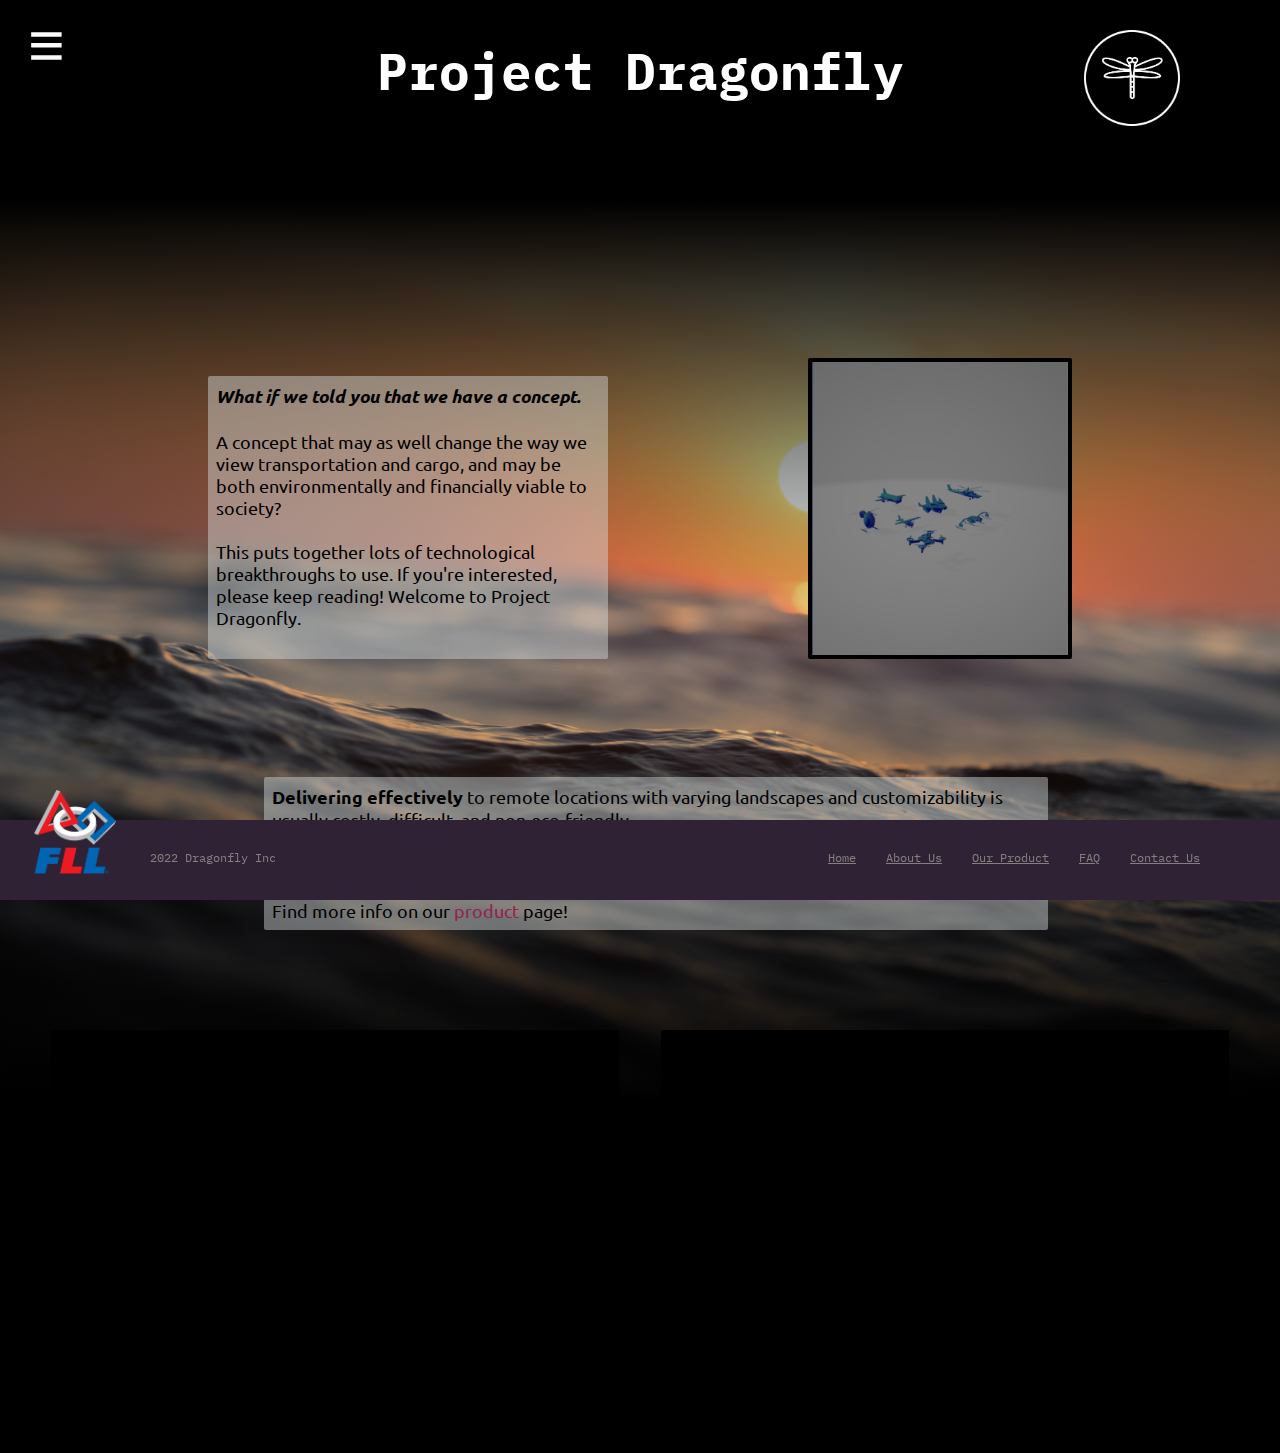
==== index.html @ 392711b2 "Add files via upload" ====
<html>
    <head>
        <title>Project Dragonfly</title>
        <meta charset="utf-8">
        <meta lang="en-us">

        <!-- favicon -->
        <link rel="icon" href="images/icon.png">

        <!-- css -->
        <link rel="stylesheet" href="css/main/main.css">
        <link rel="stylesheet" href="css/index.css">

        <!-- js -->
        <script src="js/menu.js"></script>
        <script src="js/loop.js"></script>
    </head>
    <body style="background-color: #000000; overflow-x: hidden;">
        
        <!-- main parts of the page/information -->
        <header style="left: 0px;">
            <h1>Project Dragonfly</h1>
            <img src="images/logo.png" id="logo">

            <!-- background -->
            <img id="background-image" src="images/index/image1.jpg">
            <div id="background-gradient"></div>
        </header>
        
        <!-- information -->
        <div style="display: flex; flex-direction: ltr; justify-content: space-evenly; flex-wrap: nowrap;">
            <p id="text1">
                <b><i>What if we told you that we have a concept.</i></b> <br><br>
                
                A concept that may as well change the way we view transportation and cargo, 
                and may be both environmentally and financially viable to society? <br><br>

                This puts together lots of technological breakthroughs to use. 
                If you're interested, please keep reading!
                Welcome to Project Dragonfly. <br><br>
            </p>
            <img id="image1" src="images/index/image2.png">
        </div>
        <!-- second body of text -->
        <p id="text2">
            <b>Delivering effectively</b> to remote locations with varying 
            landscapes and customizability is usually costly, difficult, and non-eco-friendly. <br><br>

            <i><b>We have the solution.</b></i> <br><br>

            Find more info on our <a href="product.html" id="product-link">product</a> page!
        </p>
        <!-- container to hold both videos -->
        <div id="video-container">
            <!-- first video -->
            <iframe src="https://www.youtube.com/embed/opI4FMytv74" 
                frameborder="0" allowfullscreen="true"
                class="video">
            </iframe>
            <!-- second video -->
            <iframe src="https://www.youtube.com/embed/opI4FMytv74" 
                frameborder="0" allowfullscreen="true"
                class="video">
            </iframe>
        </div>

        <!-- footer (if not already clear) -->
        <footer id="footer">
            <!-- FLL logo, if clicked, send to FLL home page -->
            <a href="https://www.firstlegoleague.org/">
                <img id="fll-logo" src="images/fll.png" alt="FLL Logo">
            </a>
            <!-- copyright and company name -->
            <p id="footer-copyright">2022 Dragonfly Inc</p>
            <!-- links to pages -->
            <a href="index.html" class="footer-link" style="margin-left: auto;">Home</a>
            <a href="about.html" class="footer-link">About Us</a>
            <a href="product.html" class="footer-link">Our Product</a>
            <a href="faq.html" class="footer-link">FAQ</a>
            <a href="contact.html" class="footer-link">Contact Us</a>
        </footer>

        <!-- navigation bar -->

        <!-- white slightly transparent wall that appears when hamburger is pressed -->
        <div id="menu-background"></div>
        <!-- hamburger menu -->
        <button id="hamburger-menu" onclick="menuPressed();">
            <img src="images/menu.svg" id="hamburger-menu-image">
        </button>
        <div id="navbar">
            <!-- x menu -->
            <button id="x-menu" onclick="menuPressed();">
                <img src="images/x-menu.png" id="x-menu-image">
            </button>
            
            <!-- contains and holds all of the navigation bar items -->
            <div id="navbar-item-container">
                <!-- redirect to index -->
                <a href="index.html" class="navbar-item"><b>Home</b></a>

                <!-- redirect to about -->
                <a href="about.html" class="navbar-item"><b>About Us</b></a>

                <!-- redirect to product -->
                <a href="product.html" class="navbar-item"><b>Our Product</b></a>

                <!-- redirect to faq -->
                <a href="faq.html" class="navbar-item"><b>FAQ</b></a>

                <!-- redirect to contact -->
                <a href="contact.html" class="navbar-item"><b>Contact Us</b></a>
            </div>
        </div>
    </body>
</html>
---- css/main/main.css ----
/* fonts */

/* Roboto - use for navbar button text */
@import url('https://fonts.googleapis.com/css2?family=Roboto:wght@300&display=swap');
/* IBM Plex Mono - use for titles and footer text */
@import url('https://fonts.googleapis.com/css2?family=IBM+Plex+Mono&display=swap');
/* Ubuntu - use for paragraphs */
@import url('https://fonts.googleapis.com/css2?family=Ubuntu&display=swap');

/* import other main css files */
@import "keyframes.css";
@import "navbar.css";
@import "footer.css";

/* 
color palette:
#757083
#2F2235
*/

#logo {
    position: absolute;
    top: 30px;
    left: calc(100vw - 100px - 7.5vw);
    width: 7.5vw;
    min-width: 80px;
    height: auto;
}

#background-image {
    position: absolute;
    top: 200px;
    left: 0px;
    width: 100vw;
    height: 100vh;
    object-fit: cover;
    -webkit-user-drag: none;
}
#background-gradient {
    position: absolute;
    top: 200px;
    left: 0px;
    width: 100vw;
    height: 100vh;
    background-image: -webkit-linear-gradient(rgba(0, 0, 0, 1), rgba(0, 0, 0, 0), rgba(0, 0, 0, 1));
}
#extender {
    position: absolute;
    top: opx;
    width: 1px;
    height: 0px;
}

/* the title heading */
h1 {
    position: relative;
    top: 30px;
    text-align: center;
    font-family: 'IBM Plex Mono';
    font-size: 4vw; /* width parameter */
    color: #ffffff;
}
/* mini heading */
h2 {
    position: relative;
    font-family: 'IBM Plex Mono';
    color: #ffffff;
    padding: 10px 10px 10px 10px;
}
/* regular text */
p {
    font-family: 'Ubuntu';
    font-size: 1.4vw; /* width parameter */
    color: #ffffff;
}
---- css/index.css ----
#image1 {
    position: relative;
    top: 250px;
    width: 20vw;
    min-width: 100px;
    height: auto;
    background-color: #000000;
    padding: 4px 4px 4px 4px;
    border-radius: 2px;
    margin-bottom: 100px;
    animation-name: item-intro;
    animation-duration: 1s;
}
#text1 {
    position: relative;
    top: 250px;
    width: 30vw;
    max-width: 400px;
    min-width: 300px;
    height: auto;
    background-color: rgba(215, 221, 221, 0.45);
    color: #000000;
    padding: 8px 8px 8px 8px;
    border-radius: 2px;
    margin-bottom: 100px;
    animation-name: item-intro;
    animation-duration: 1s;
}
#text2 {
    position: relative;
    top: 250px;
    left: 20vw;
    width: 60vw;
    margin-bottom: 100px;
    background-color: rgba(215, 221, 221, 0.45);
    color: #000000;
    padding: 8px 8px 8px 8px;
    border-radius: 2px;
    animation-name: item-intro;
    animation-duration: 1s;
}
/* holds both videos and manages them */
#video-container {
    position: relative;
    top: 250px;
    display: flex;
    flex-direction: ltr;
    flex-wrap: wrap;
    justify-content: space-evenly;
}
.video {
    position: relative;
    width: 560px;
    height: 315px;
    background-color: #000000;
    padding: 4px 4px 4px 4px;
    margin-bottom: 100px;
    animation-name: video-intro;
    animation-duration: 0.6s;
}
/* link to product page */
#product-link {
    color: #94224e;
    text-decoration: none;
}
#product-link:hover {
    color: #c01a5a;
    text-decoration: underline;
}

/* keyframes */
@keyframes item-intro {
    from {filter: blur(4px); opacity: 0;}
    to {filter: blur(0px); opacity: 1;}
}
@keyframes video-intro {
    from {top: 300px; opacity: 0;}
    to {top: 0px; opacity: 1;}
}
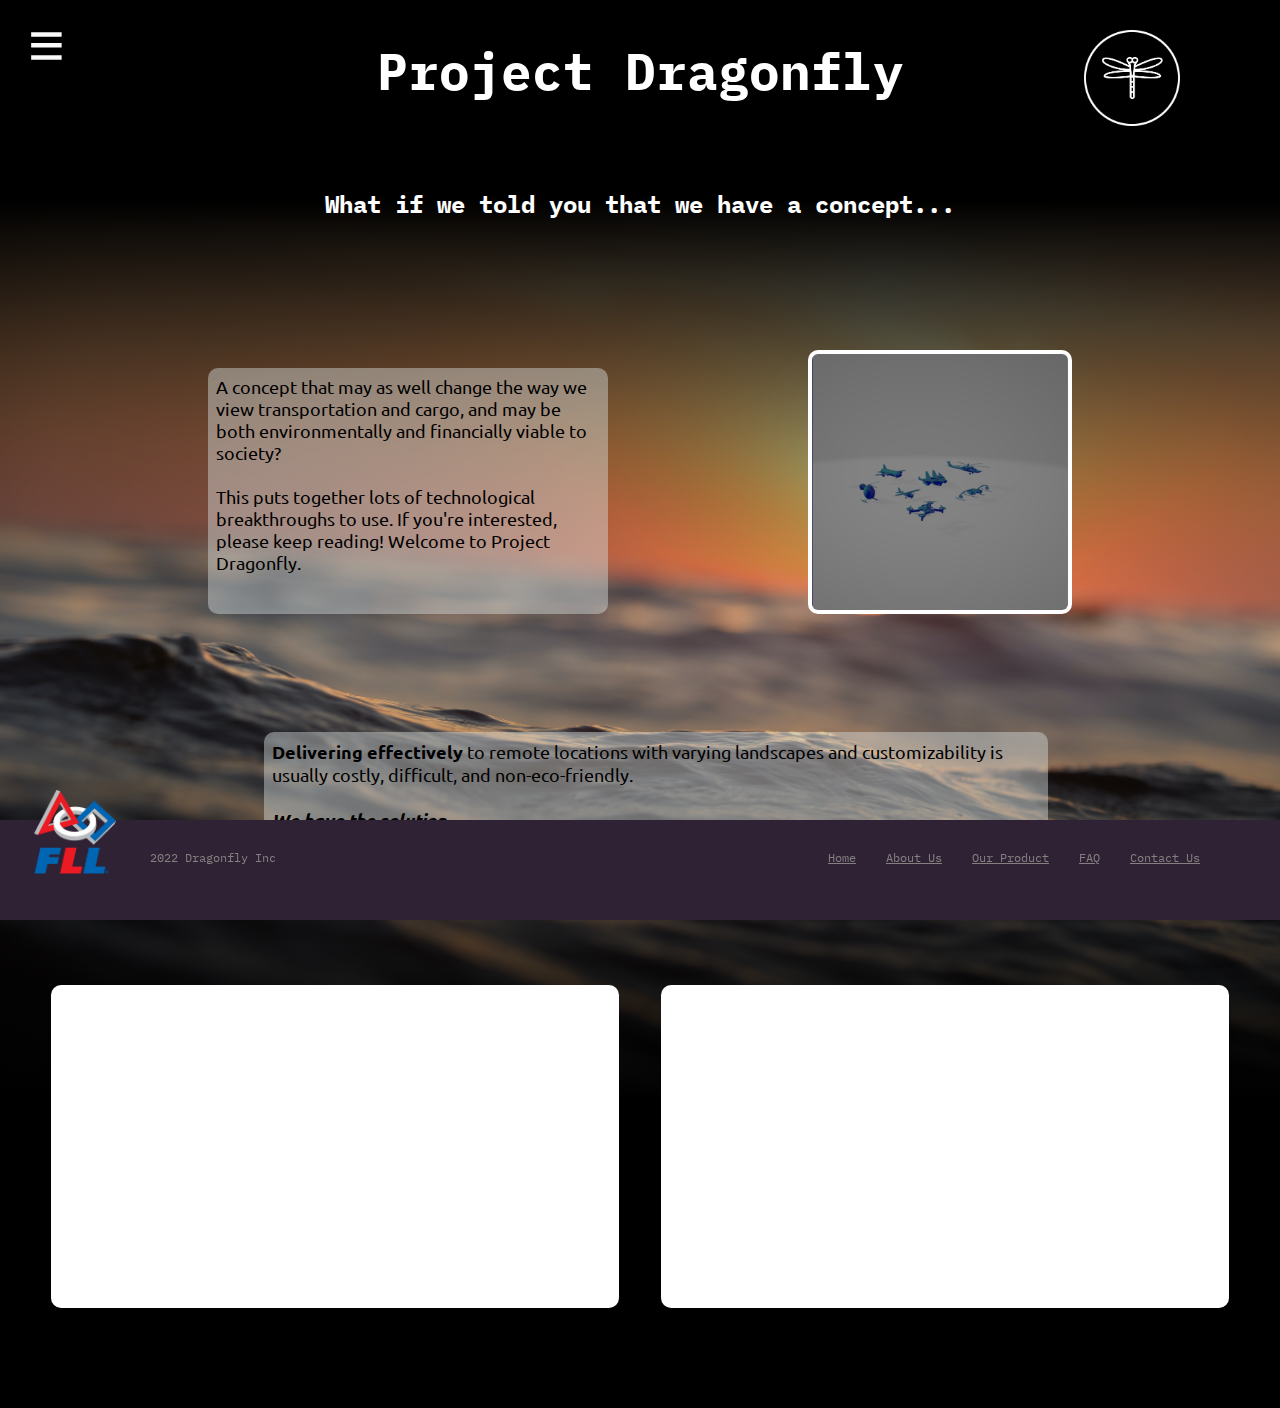
==== commit 971023c6: "Add files via upload" ====
--- a/index.html
+++ b/index.html
@@ -19,19 +19,21 @@
         
         <!-- main parts of the page/information -->
         <header style="left: 0px;">
-            <h1>Project Dragonfly</h1>
-            <img src="images/logo.png" id="logo">
-
             <!-- background -->
             <img id="background-image" src="images/index/image1.jpg">
             <div id="background-gradient"></div>
+            <div id="background-top"></div>
+
+            <h1>Project Dragonfly</h1>
+            <img src="images/logo.png" id="logo">
         </header>
         
         <!-- information -->
+        <div id="h2-wrapper">
+            <h2>What if we told you that we have a concept...</h2>
+        </div>
         <div style="display: flex; flex-direction: ltr; justify-content: space-evenly; flex-wrap: nowrap;">
             <p id="text1">
-                <b><i>What if we told you that we have a concept.</i></b> <br><br>
-                
                 A concept that may as well change the way we view transportation and cargo, 
                 and may be both environmentally and financially viable to society? <br><br>
 
--- a/css/main/main.css
+++ b/css/main/main.css
@@ -18,6 +18,26 @@
 #2F2235
 */
 
+/* desktop port */
+@media (orientation: landscape) {
+    /* regular text */
+    p {
+        font-family: 'Ubuntu';
+        font-size: 1.4vw; /* width parameter */
+        color: #ffffff;
+    }
+}
+
+/* mobile port */
+@media (orientation: portrait) {
+    /* regular text */
+    p {
+        font-family: 'Ubuntu';
+        font-size: 2vh; /* width parameter */
+        color: #ffffff;
+    }
+}
+
 #logo {
     position: absolute;
     top: 30px;
@@ -31,9 +51,11 @@
     position: absolute;
     top: 200px;
     left: 0px;
-    width: 100vw;
+    width: calc(100vw + 100px);
     height: 100vh;
     object-fit: cover;
+    animation-name: background-image-intro;
+    animation-duration: 1.5s;
     -webkit-user-drag: none;
 }
 #background-gradient {
@@ -43,6 +65,14 @@
     width: 100vw;
     height: 100vh;
     background-image: -webkit-linear-gradient(rgba(0, 0, 0, 1), rgba(0, 0, 0, 0), rgba(0, 0, 0, 1));
+}
+#background-top {
+    position: absolute;
+    top: 0px;
+    left: 0px;
+    width: 100vw;
+    height: 200px;
+    background-color: #000000;
 }
 #extender {
     position: absolute;
@@ -66,10 +96,4 @@
     font-family: 'IBM Plex Mono';
     color: #ffffff;
     padding: 10px 10px 10px 10px;
-}
-/* regular text */
-p {
-    font-family: 'Ubuntu';
-    font-size: 1.4vw; /* width parameter */
-    color: #ffffff;
 }--- a/css/index.css
+++ b/css/index.css
@@ -1,19 +1,19 @@
 #image1 {
     position: relative;
-    top: 250px;
+    top: 150px;
     width: 20vw;
     min-width: 100px;
     height: auto;
-    background-color: #000000;
+    background-color: #ffffff;
     padding: 4px 4px 4px 4px;
-    border-radius: 2px;
+    border-radius: 10px;
     margin-bottom: 100px;
     animation-name: item-intro;
     animation-duration: 1s;
 }
 #text1 {
     position: relative;
-    top: 250px;
+    top: 150px;
     width: 30vw;
     max-width: 400px;
     min-width: 300px;
@@ -21,28 +21,28 @@
     background-color: rgba(215, 221, 221, 0.45);
     color: #000000;
     padding: 8px 8px 8px 8px;
-    border-radius: 2px;
+    border-radius: 10px;
     margin-bottom: 100px;
     animation-name: item-intro;
     animation-duration: 1s;
 }
 #text2 {
     position: relative;
-    top: 250px;
+    top: 150px;
     left: 20vw;
     width: 60vw;
     margin-bottom: 100px;
     background-color: rgba(215, 221, 221, 0.45);
     color: #000000;
     padding: 8px 8px 8px 8px;
-    border-radius: 2px;
+    border-radius: 10px;
     animation-name: item-intro;
     animation-duration: 1s;
 }
 /* holds both videos and manages them */
 #video-container {
     position: relative;
-    top: 250px;
+    top: 150px;
     display: flex;
     flex-direction: ltr;
     flex-wrap: wrap;
@@ -52,8 +52,9 @@
     position: relative;
     width: 560px;
     height: 315px;
-    background-color: #000000;
+    background-color: #ffffff;
     padding: 4px 4px 4px 4px;
+    border-radius: 10px;
     margin-bottom: 100px;
     animation-name: video-intro;
     animation-duration: 0.6s;
@@ -68,6 +69,17 @@
     text-decoration: underline;
 }
 
+/* h2 wrapper */
+#h2-wrapper {
+    position: relative;
+    top: 50px;
+    display: flex;
+    flex-wrap: nowrap;
+    justify-content: center;
+    animation-name: h2-intro;
+    animation-duration: 1s;
+}
+
 /* keyframes */
 @keyframes item-intro {
     from {filter: blur(4px); opacity: 0;}
@@ -76,4 +88,10 @@
 @keyframes video-intro {
     from {top: 300px; opacity: 0;}
     to {top: 0px; opacity: 1;}
+}
+
+@keyframes h2-intro {
+    0% {top: 200px; opacity: 0;}
+    50% {opacity: 0;}
+    100% {top: 50px; opacity: 1;}
 }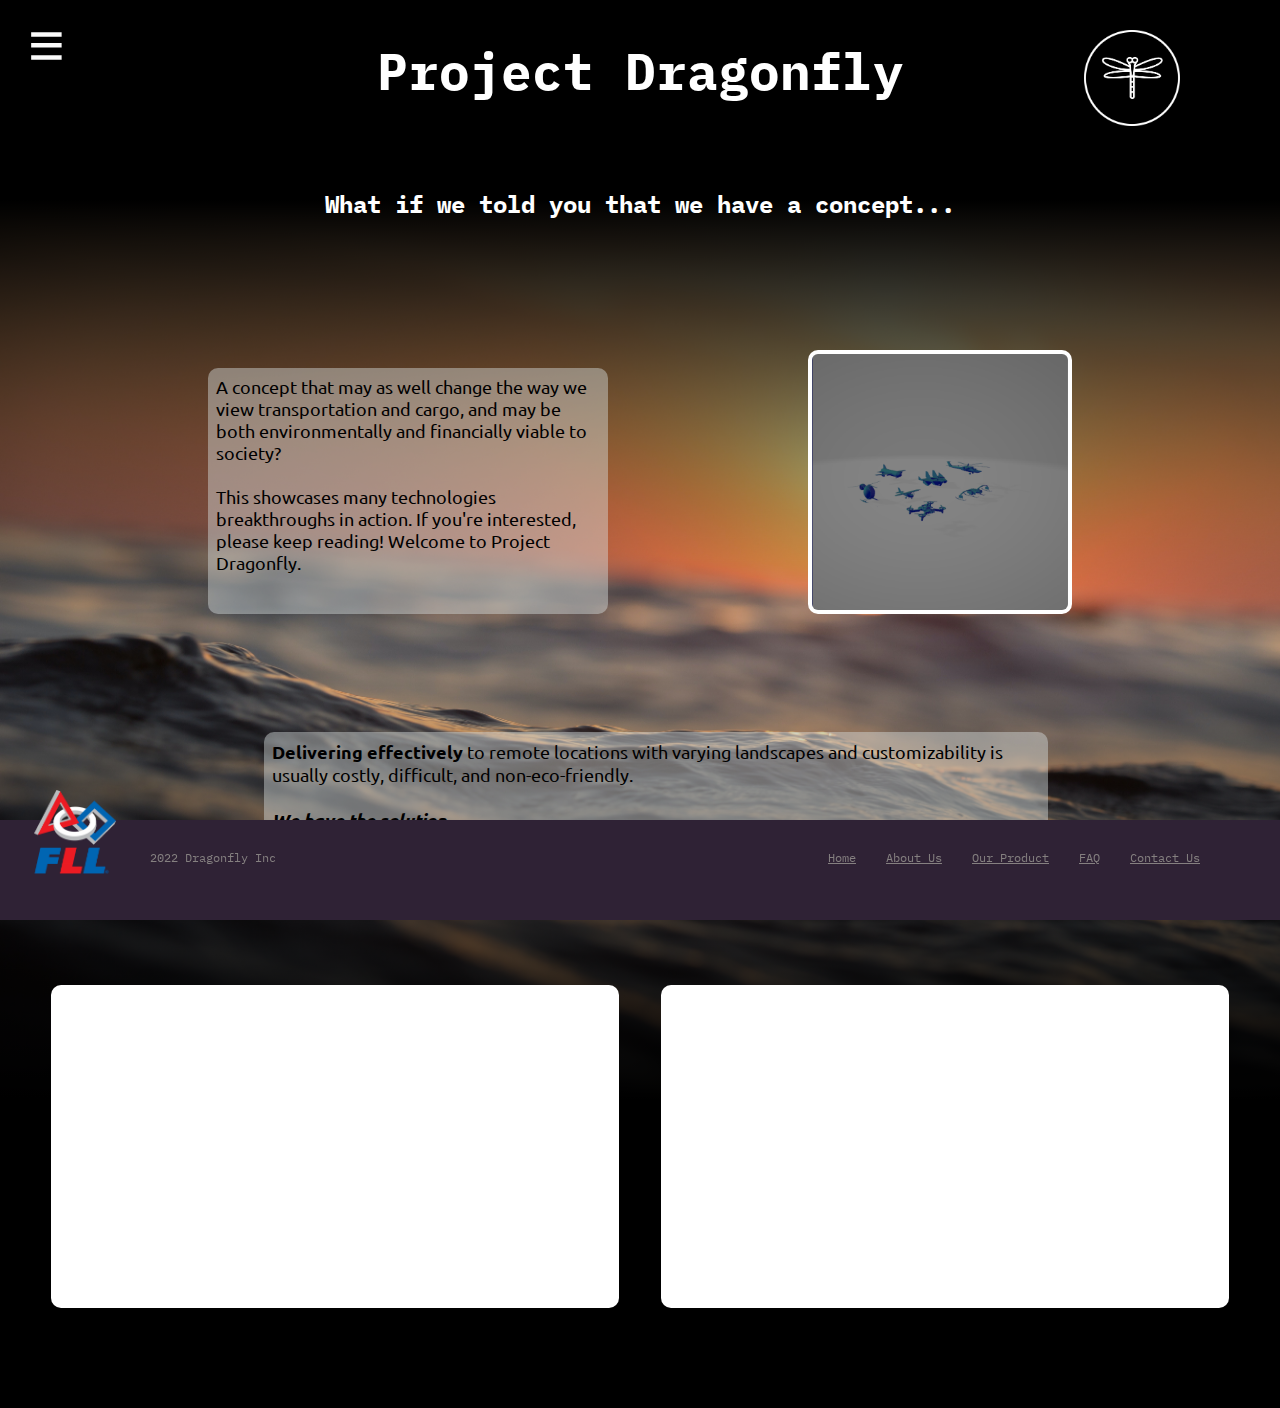
==== commit 4cfa9c62: "Add files via upload" ====
--- a/index.html
+++ b/index.html
@@ -32,12 +32,12 @@
         <div id="h2-wrapper">
             <h2>What if we told you that we have a concept...</h2>
         </div>
-        <div style="display: flex; flex-direction: ltr; justify-content: space-evenly; flex-wrap: nowrap;">
+        <div id="container1">
             <p id="text1">
                 A concept that may as well change the way we view transportation and cargo, 
                 and may be both environmentally and financially viable to society? <br><br>
 
-                This puts together lots of technological breakthroughs to use. 
+                This showcases many technologies breakthroughs in action. 
                 If you're interested, please keep reading!
                 Welcome to Project Dragonfly. <br><br>
             </p>
--- a/css/main/main.css
+++ b/css/main/main.css
@@ -26,6 +26,19 @@
         font-size: 1.4vw; /* width parameter */
         color: #ffffff;
     }
+
+    /* background image */
+    #background-image {
+        position: absolute;
+        top: 200px;
+        left: 0px;
+        width: calc(100vw + 100px);
+        height: 100vh;
+        object-fit: cover;
+        animation-name: background-image-intro;
+        animation-duration: 1.5s;
+        -webkit-user-drag: none;
+    }
 }
 
 /* mobile port */
@@ -35,6 +48,17 @@
         font-family: 'Ubuntu';
         font-size: 2vh; /* width parameter */
         color: #ffffff;
+    }
+
+    /* background image */
+    #background-image {
+        position: absolute;
+        top: 200px;
+        left: 0px;
+        width: calc(100vw);
+        height: 100vh;
+        object-fit: cover;
+        -webkit-user-drag: none;
     }
 }
 
@@ -47,17 +71,6 @@
     height: auto;
 }
 
-#background-image {
-    position: absolute;
-    top: 200px;
-    left: 0px;
-    width: calc(100vw + 100px);
-    height: 100vh;
-    object-fit: cover;
-    animation-name: background-image-intro;
-    animation-duration: 1.5s;
-    -webkit-user-drag: none;
-}
 #background-gradient {
     position: absolute;
     top: 200px;
--- a/css/index.css
+++ b/css/index.css
@@ -1,30 +1,80 @@
-#image1 {
-    position: relative;
-    top: 150px;
-    width: 20vw;
-    min-width: 100px;
-    height: auto;
-    background-color: #ffffff;
-    padding: 4px 4px 4px 4px;
-    border-radius: 10px;
-    margin-bottom: 100px;
-    animation-name: item-intro;
-    animation-duration: 1s;
+/* desktop port */
+@media (orientation: landscape) {
+    #container1 {
+        display: flex; 
+        flex-direction: ltr; 
+        justify-content: space-evenly; 
+        flex-wrap: nowrap;
+    }
+
+    #image1 {
+        position: relative;
+        top: 150px;
+        width: 20vw;
+        min-width: 100px;
+        height: auto;
+        background-color: #ffffff;
+        padding: 4px 4px 4px 4px;
+        border-radius: 10px;
+        margin-bottom: 100px;
+        animation-name: item-intro;
+        animation-duration: 1s;
+    }
+
+    #text1 {
+        position: relative;
+        top: 150px;
+        width: 30vw;
+        max-width: 400px;
+        min-width: 300px;
+        height: auto;
+        background-color: rgba(215, 221, 221, 0.45);
+        color: #000000;
+        padding: 8px 8px 8px 8px;
+        border-radius: 10px;
+        margin-bottom: 100px;
+        animation-name: item-intro;
+        animation-duration: 1s;
+    }
 }
-#text1 {
-    position: relative;
-    top: 150px;
-    width: 30vw;
-    max-width: 400px;
-    min-width: 300px;
-    height: auto;
-    background-color: rgba(215, 221, 221, 0.45);
-    color: #000000;
-    padding: 8px 8px 8px 8px;
-    border-radius: 10px;
-    margin-bottom: 100px;
-    animation-name: item-intro;
-    animation-duration: 1s;
+
+/* mobile port */
+@media (orientation: portrait) {
+    #container1 {
+        display: flex; 
+        flex-direction: column; 
+        justify-content: space-evenly; 
+        flex-wrap: nowrap;
+    }
+
+    #image1 {
+        position: relative;
+        top: 150px;
+        left: 30vw;
+        width: 40vw;
+        height: auto;
+        background-color: #ffffff;
+        padding: 4px 4px 4px 4px;
+        border-radius: 10px;
+        margin-bottom: 100px;
+        animation-name: item-intro;
+        animation-duration: 1s;
+    }
+
+    #text1 {
+        position: relative;
+        top: 150px;
+        left: 25vw;
+        width: 50vw;
+        height: auto;
+        background-color: rgba(215, 221, 221, 0.45);
+        color: #000000;
+        padding: 8px 8px 8px 8px;
+        border-radius: 10px;
+        margin-bottom: 100px;
+        animation-name: item-intro;
+        animation-duration: 1s;
+    }
 }
 #text2 {
     position: relative;
@@ -39,6 +89,7 @@
     animation-name: item-intro;
     animation-duration: 1s;
 }
+
 /* holds both videos and manages them */
 #video-container {
     position: relative;
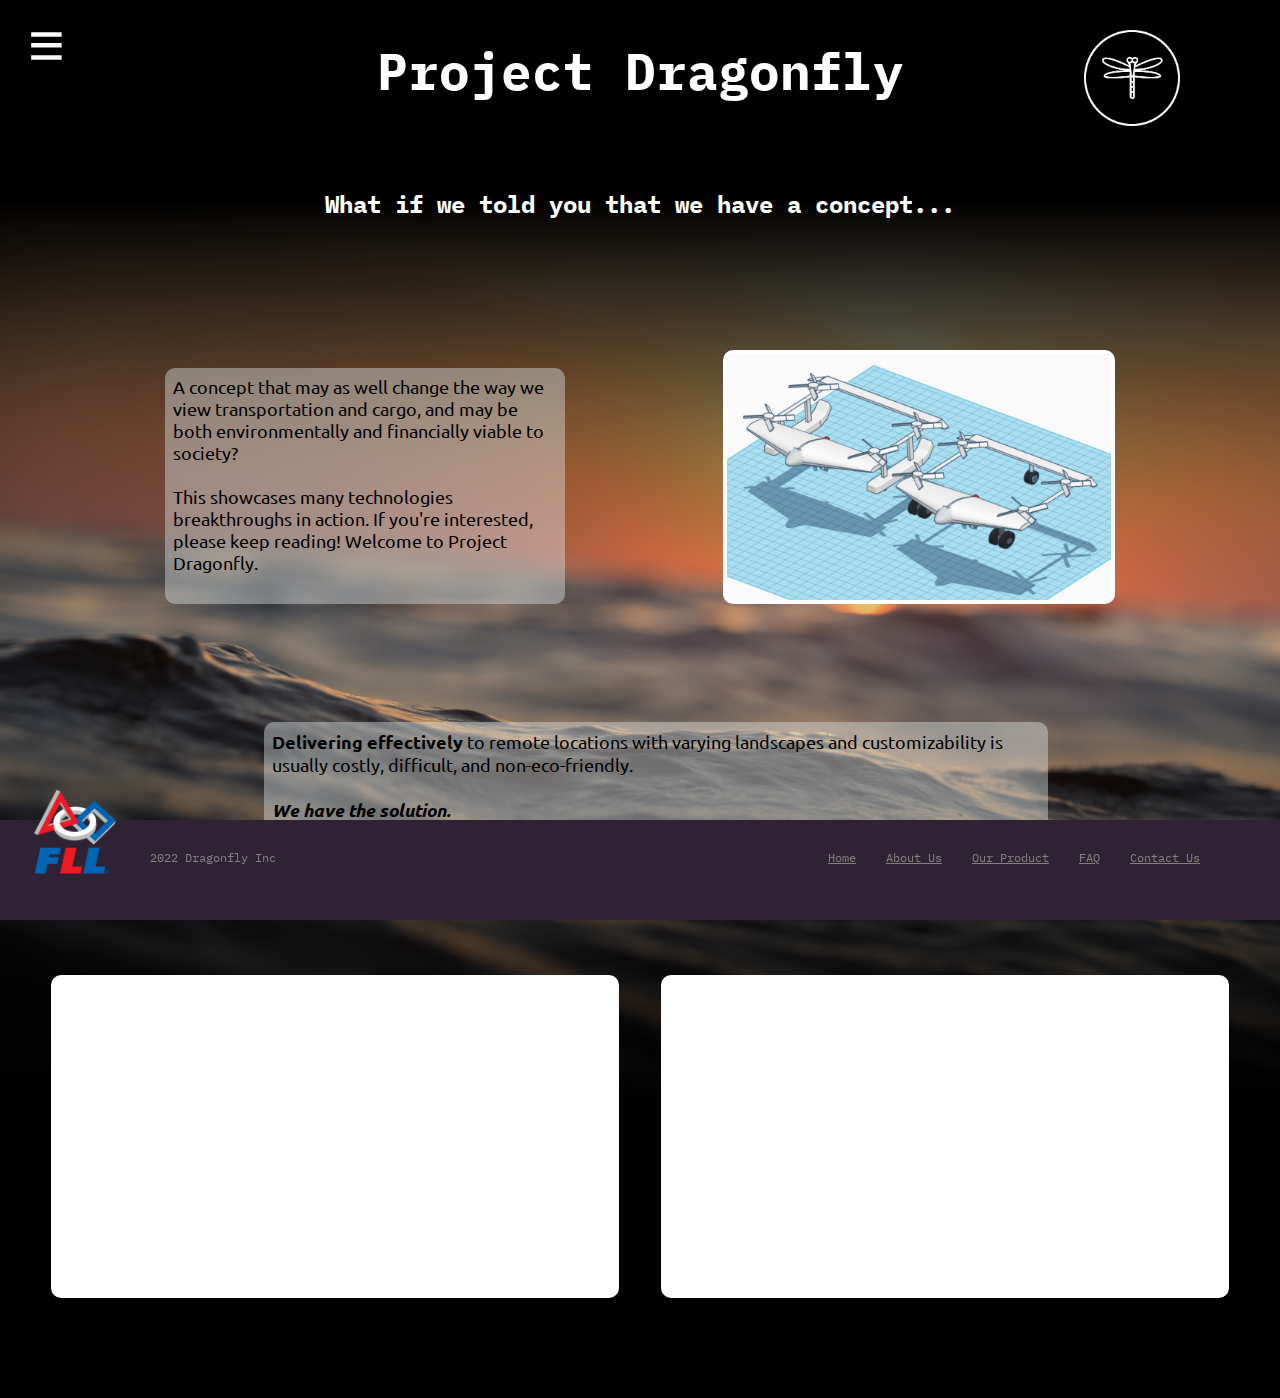
==== commit bb63189e: "Add files via upload" ====
--- a/index.html
+++ b/index.html
@@ -41,7 +41,7 @@
                 If you're interested, please keep reading!
                 Welcome to Project Dragonfly. <br><br>
             </p>
-            <img id="image1" src="images/index/image2.png">
+            <img id="image1" src="images/index/image2.jpg">
         </div>
         <!-- second body of text -->
         <p id="text2">
--- a/css/index.css
+++ b/css/index.css
@@ -10,7 +10,7 @@
     #image1 {
         position: relative;
         top: 150px;
-        width: 20vw;
+        width: 30vw;
         min-width: 100px;
         height: auto;
         background-color: #ffffff;
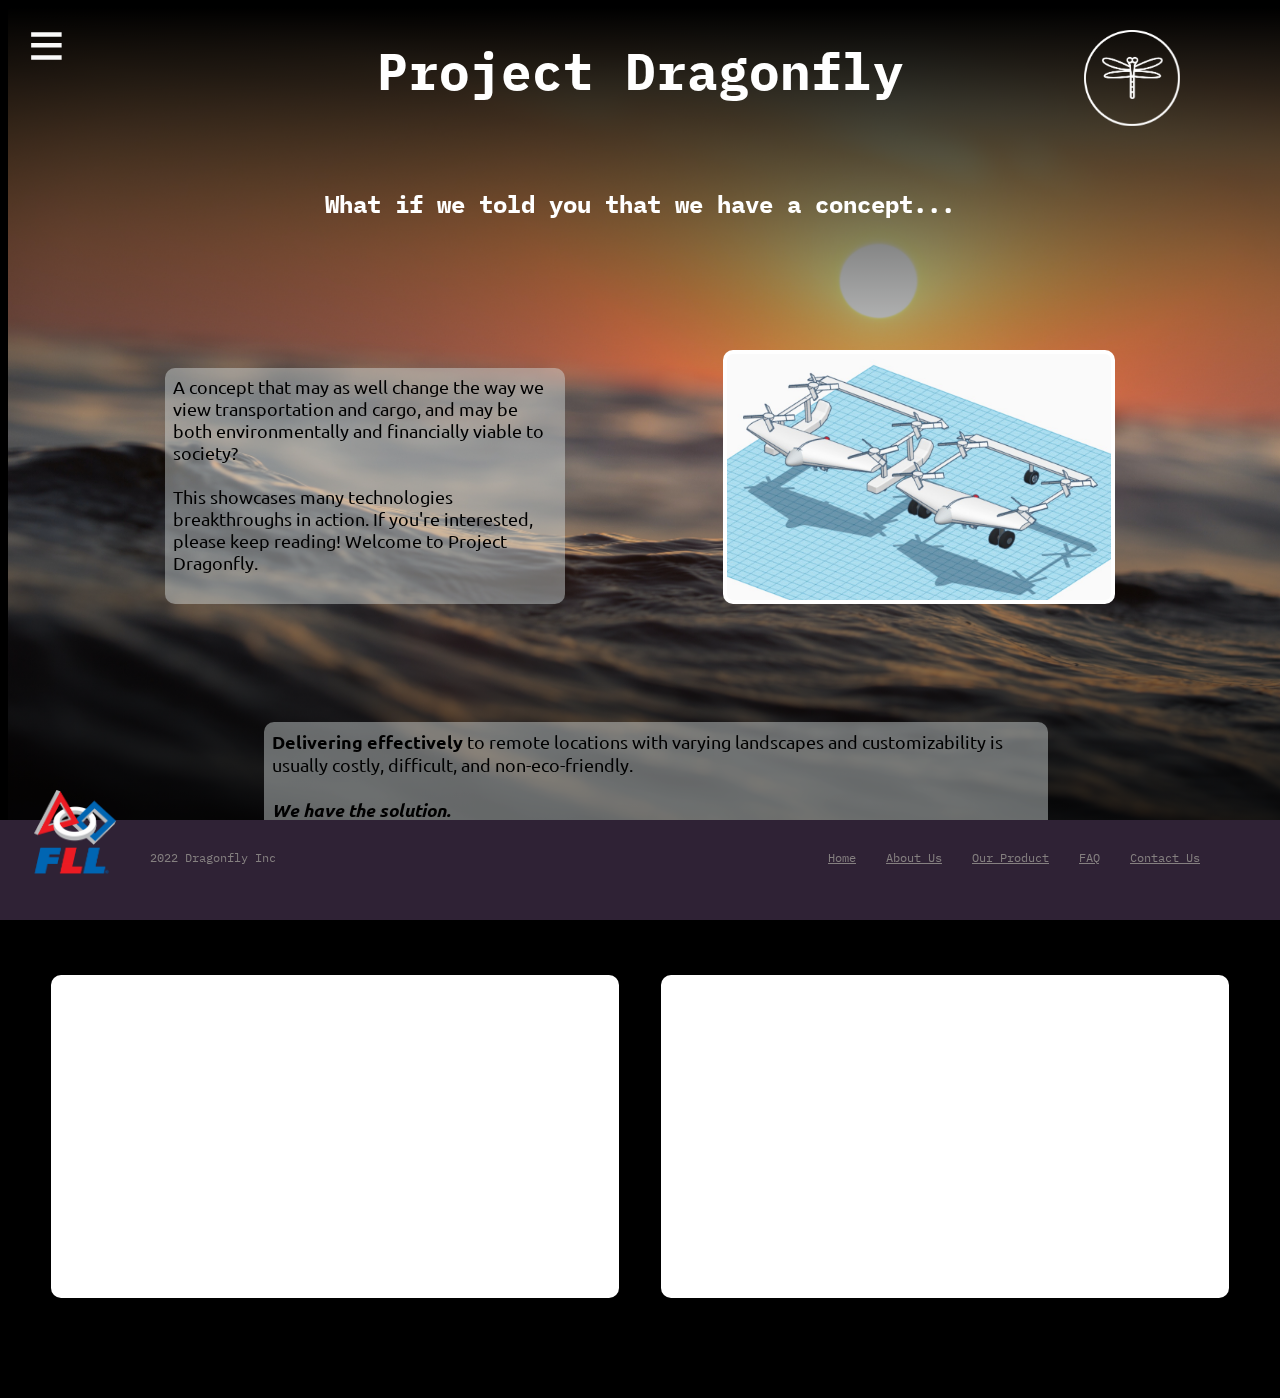
==== commit 42842efb: "Add files via upload" ====
--- a/index.html
+++ b/index.html
@@ -20,9 +20,11 @@
         <!-- main parts of the page/information -->
         <header style="left: 0px;">
             <!-- background -->
-            <img id="background-image" src="images/index/image1.jpg">
-            <div id="background-gradient"></div>
-            <div id="background-top"></div>
+            <div style="position: fixed;">
+                <img id="background-image" src="images/index/image1.jpg">
+                <div id="background-gradient"></div>
+                <div id="background-top"></div>
+            </div>
 
             <h1>Project Dragonfly</h1>
             <img src="images/logo.png" id="logo">
@@ -55,12 +57,12 @@
         <!-- container to hold both videos -->
         <div id="video-container">
             <!-- first video -->
-            <iframe src="https://www.youtube.com/embed/opI4FMytv74" 
+            <iframe src="https://www.youtube.com/embed/GaeKs_dgRX8" 
                 frameborder="0" allowfullscreen="true"
                 class="video">
             </iframe>
             <!-- second video -->
-            <iframe src="https://www.youtube.com/embed/opI4FMytv74" 
+            <iframe src="https://www.youtube.com/embed/jg7bODfh7Bo" 
                 frameborder="0" allowfullscreen="true"
                 class="video">
             </iframe>
--- a/css/main/main.css
+++ b/css/main/main.css
@@ -30,7 +30,7 @@
     /* background image */
     #background-image {
         position: absolute;
-        top: 200px;
+        top: 0px;
         left: 0px;
         width: calc(100vw + 100px);
         height: 100vh;
@@ -53,9 +53,9 @@
     /* background image */
     #background-image {
         position: absolute;
-        top: 200px;
+        top: 0px;
         left: 0px;
-        width: calc(100vw);
+        width: calc(100vw + 100px);
         height: 100vh;
         object-fit: cover;
         -webkit-user-drag: none;
@@ -73,18 +73,19 @@
 
 #background-gradient {
     position: absolute;
-    top: 200px;
-    left: 0px;
-    width: 100vw;
+    top: 0px;
+    left: -100px;
+    width: calc(100vw + 200px);
     height: 100vh;
     background-image: -webkit-linear-gradient(rgba(0, 0, 0, 1), rgba(0, 0, 0, 0), rgba(0, 0, 0, 1));
 }
+
 #background-top {
     position: absolute;
-    top: 0px;
-    left: 0px;
-    width: 100vw;
-    height: 200px;
+    top: -100px;
+    left: -100px;
+    width: calc(100vw + 200px);
+    height: 100px;
     background-color: #000000;
 }
 #extender {
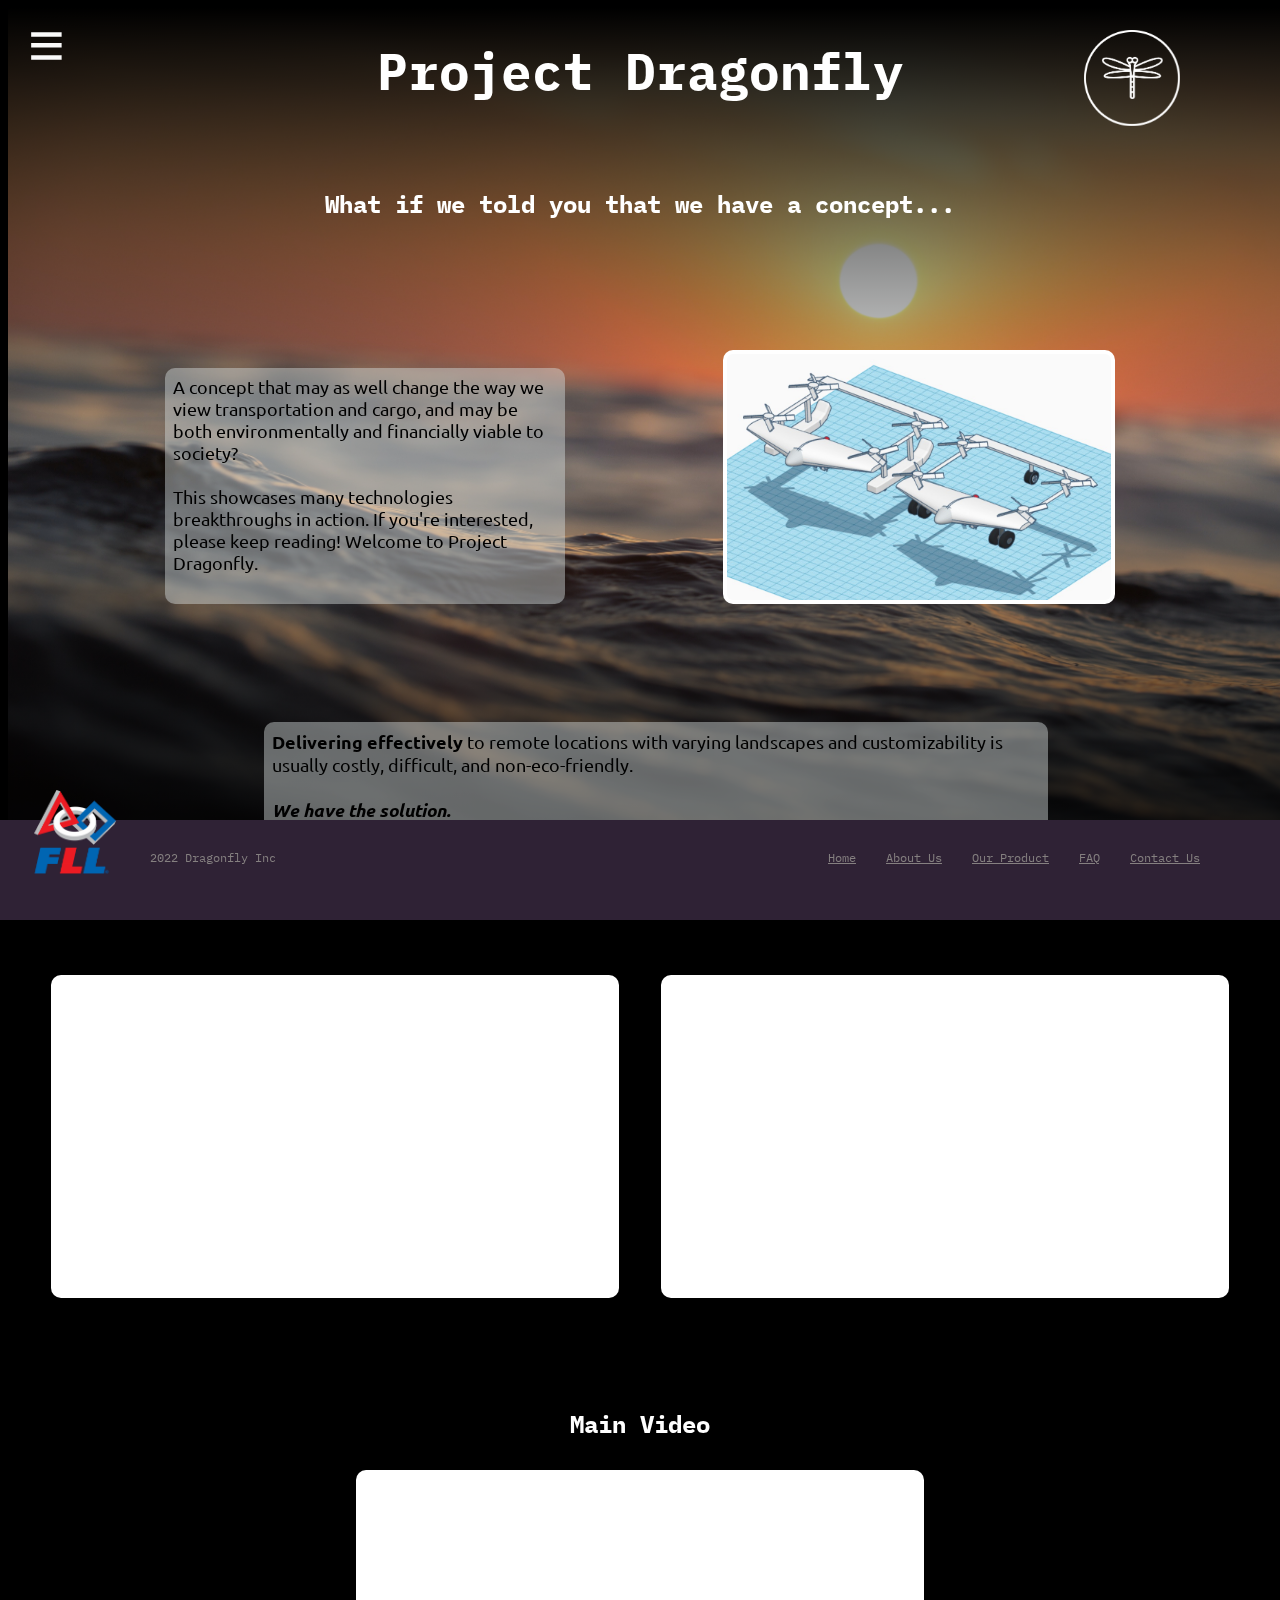
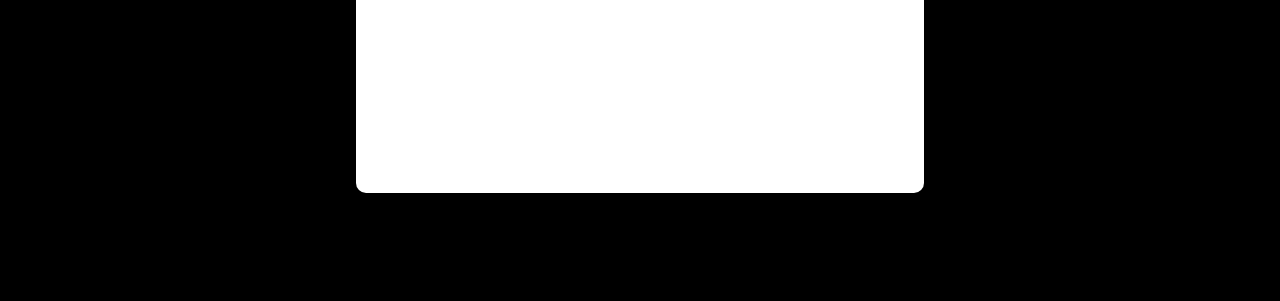
==== commit f72eb80b: "Add files via upload" ====
--- a/index.html
+++ b/index.html
@@ -67,6 +67,16 @@
                 class="video">
             </iframe>
         </div>
+        <!-- main video header -->
+        <h2 style="text-align: center;">Main Video</h2>
+        <!-- third video wrapper -->
+        <div style="display: flex; flex-direction: ltr; justify-content: center;">
+            <!-- third video -->
+            <iframe src="https://www.youtube.com/embed/tVlSDXr1Fms" 
+                frameborder="0" allowfullscreen="true"
+                class="video" style="margin-bottom: 100px;">
+            </iframe>
+        </div>
 
         <!-- footer (if not already clear) -->
         <footer id="footer">
--- a/css/index.css
+++ b/css/index.css
@@ -94,6 +94,7 @@
 #video-container {
     position: relative;
     top: 150px;
+    margin-bottom: 150px;
     display: flex;
     flex-direction: ltr;
     flex-wrap: wrap;
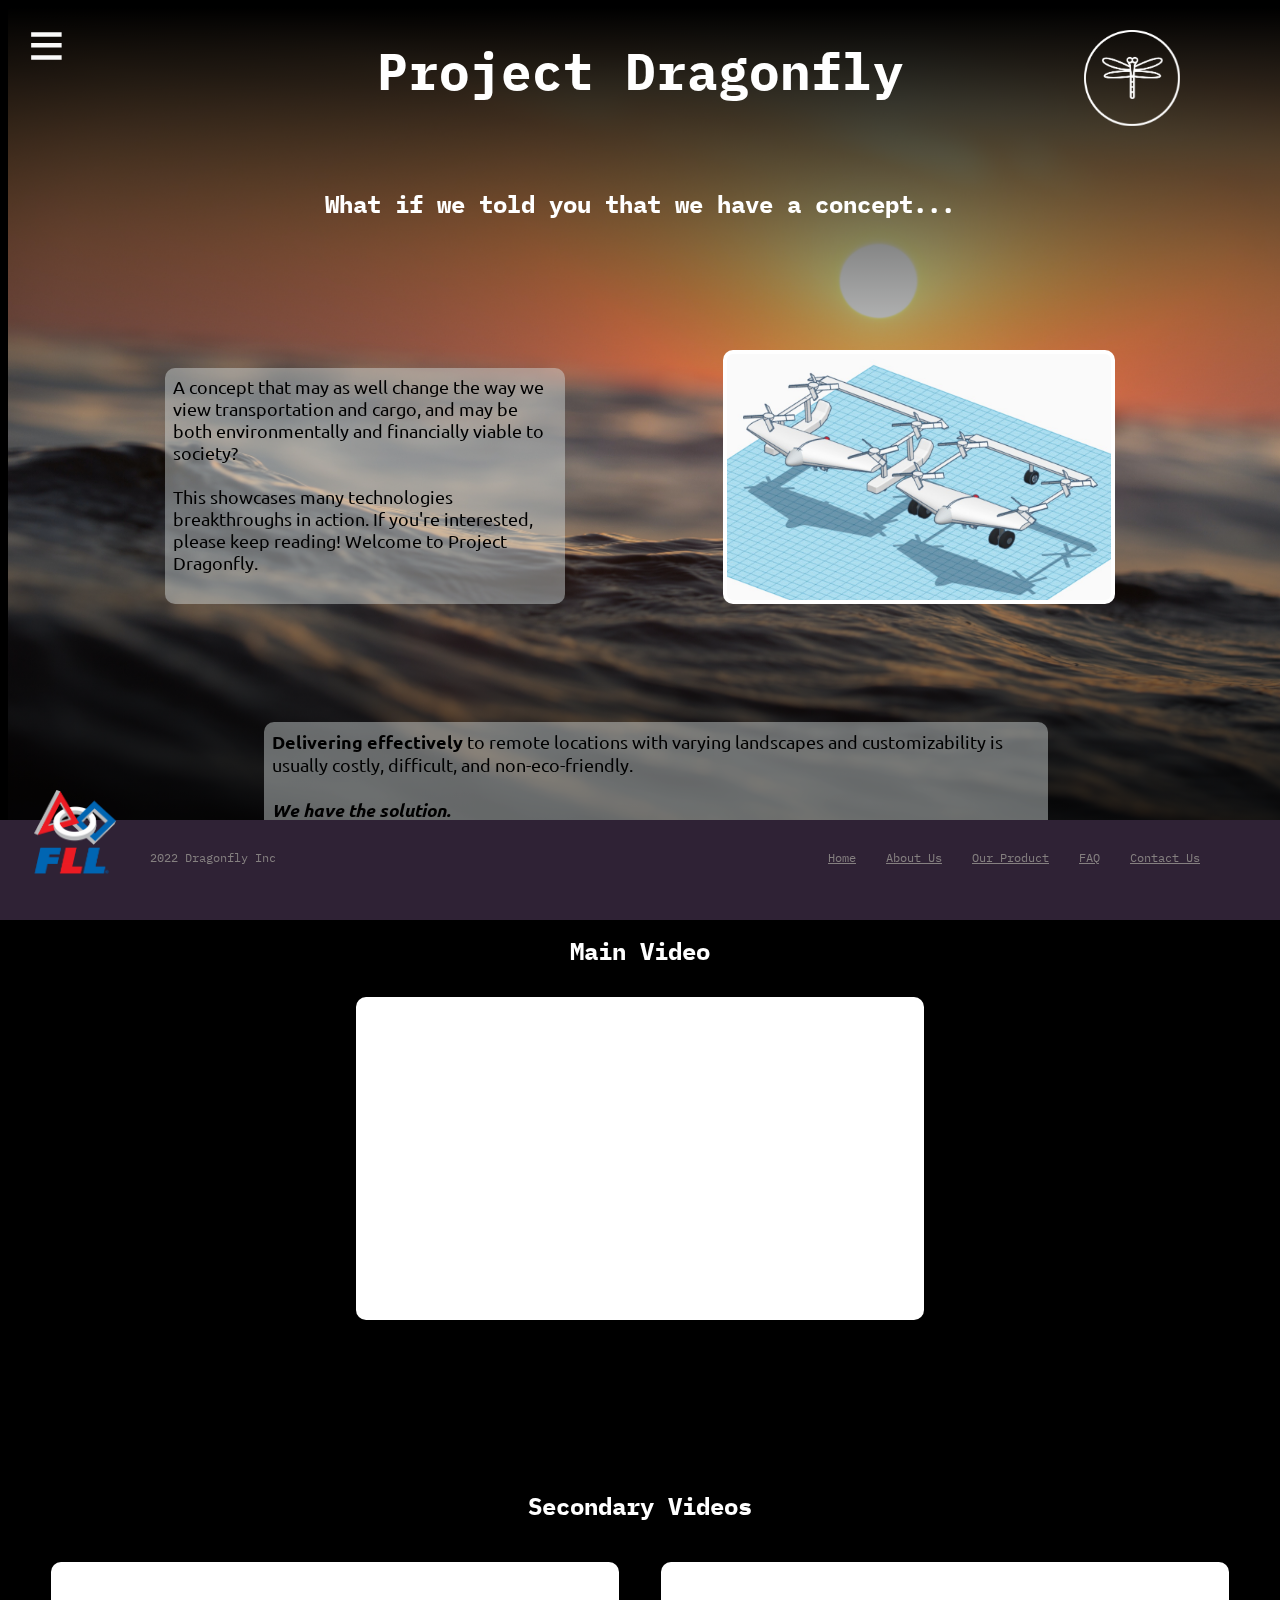
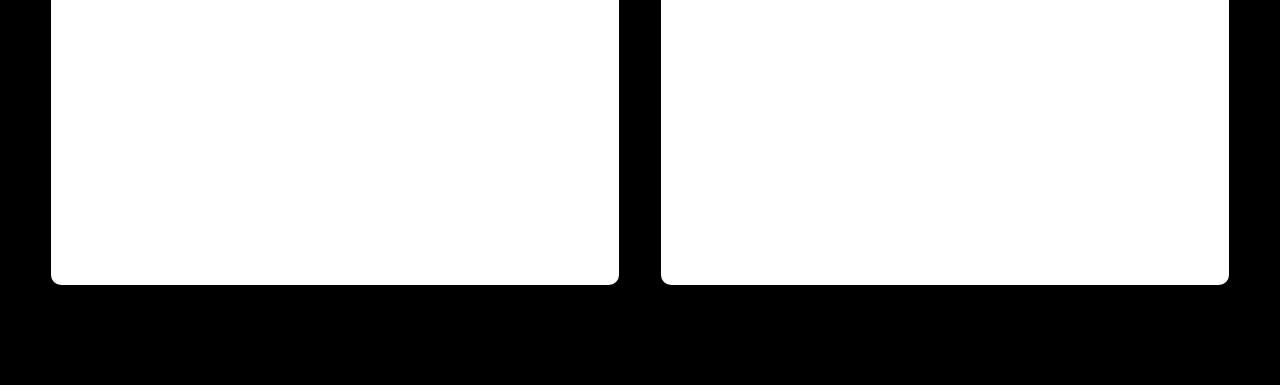
==== commit 85060ace: "Add files via upload" ====
--- a/index.html
+++ b/index.html
@@ -54,6 +54,18 @@
 
             Find more info on our <a href="product.html" id="product-link">product</a> page!
         </p>
+        <!-- main video header -->
+        <h2 style="text-align: center;">Main Video</h2>
+        <!-- third video wrapper -->
+        <div style="display: flex; flex-direction: ltr; justify-content: center;">
+            <!-- third video -->
+            <iframe src="https://www.youtube.com/embed/p78hXP0DMvk" 
+                frameborder="0" allowfullscreen="true"
+                class="video" style="margin-bottom: 0px;">
+            </iframe>
+        </div>
+        <!-- secondary video header -->
+        <h2 style="text-align: center; top: 140px;">Secondary Videos</h2>
         <!-- container to hold both videos -->
         <div id="video-container">
             <!-- first video -->
@@ -65,16 +77,6 @@
             <iframe src="https://www.youtube.com/embed/jg7bODfh7Bo" 
                 frameborder="0" allowfullscreen="true"
                 class="video">
-            </iframe>
-        </div>
-        <!-- main video header -->
-        <h2 style="text-align: center;">Main Video</h2>
-        <!-- third video wrapper -->
-        <div style="display: flex; flex-direction: ltr; justify-content: center;">
-            <!-- third video -->
-            <iframe src="https://www.youtube.com/embed/tVlSDXr1Fms" 
-                frameborder="0" allowfullscreen="true"
-                class="video" style="margin-bottom: 100px;">
             </iframe>
         </div>
 
--- a/css/index.css
+++ b/css/index.css
@@ -81,7 +81,7 @@
     top: 150px;
     left: 20vw;
     width: 60vw;
-    margin-bottom: 100px;
+    margin-bottom: 200px;
     background-color: rgba(215, 221, 221, 0.45);
     color: #000000;
     padding: 8px 8px 8px 8px;
